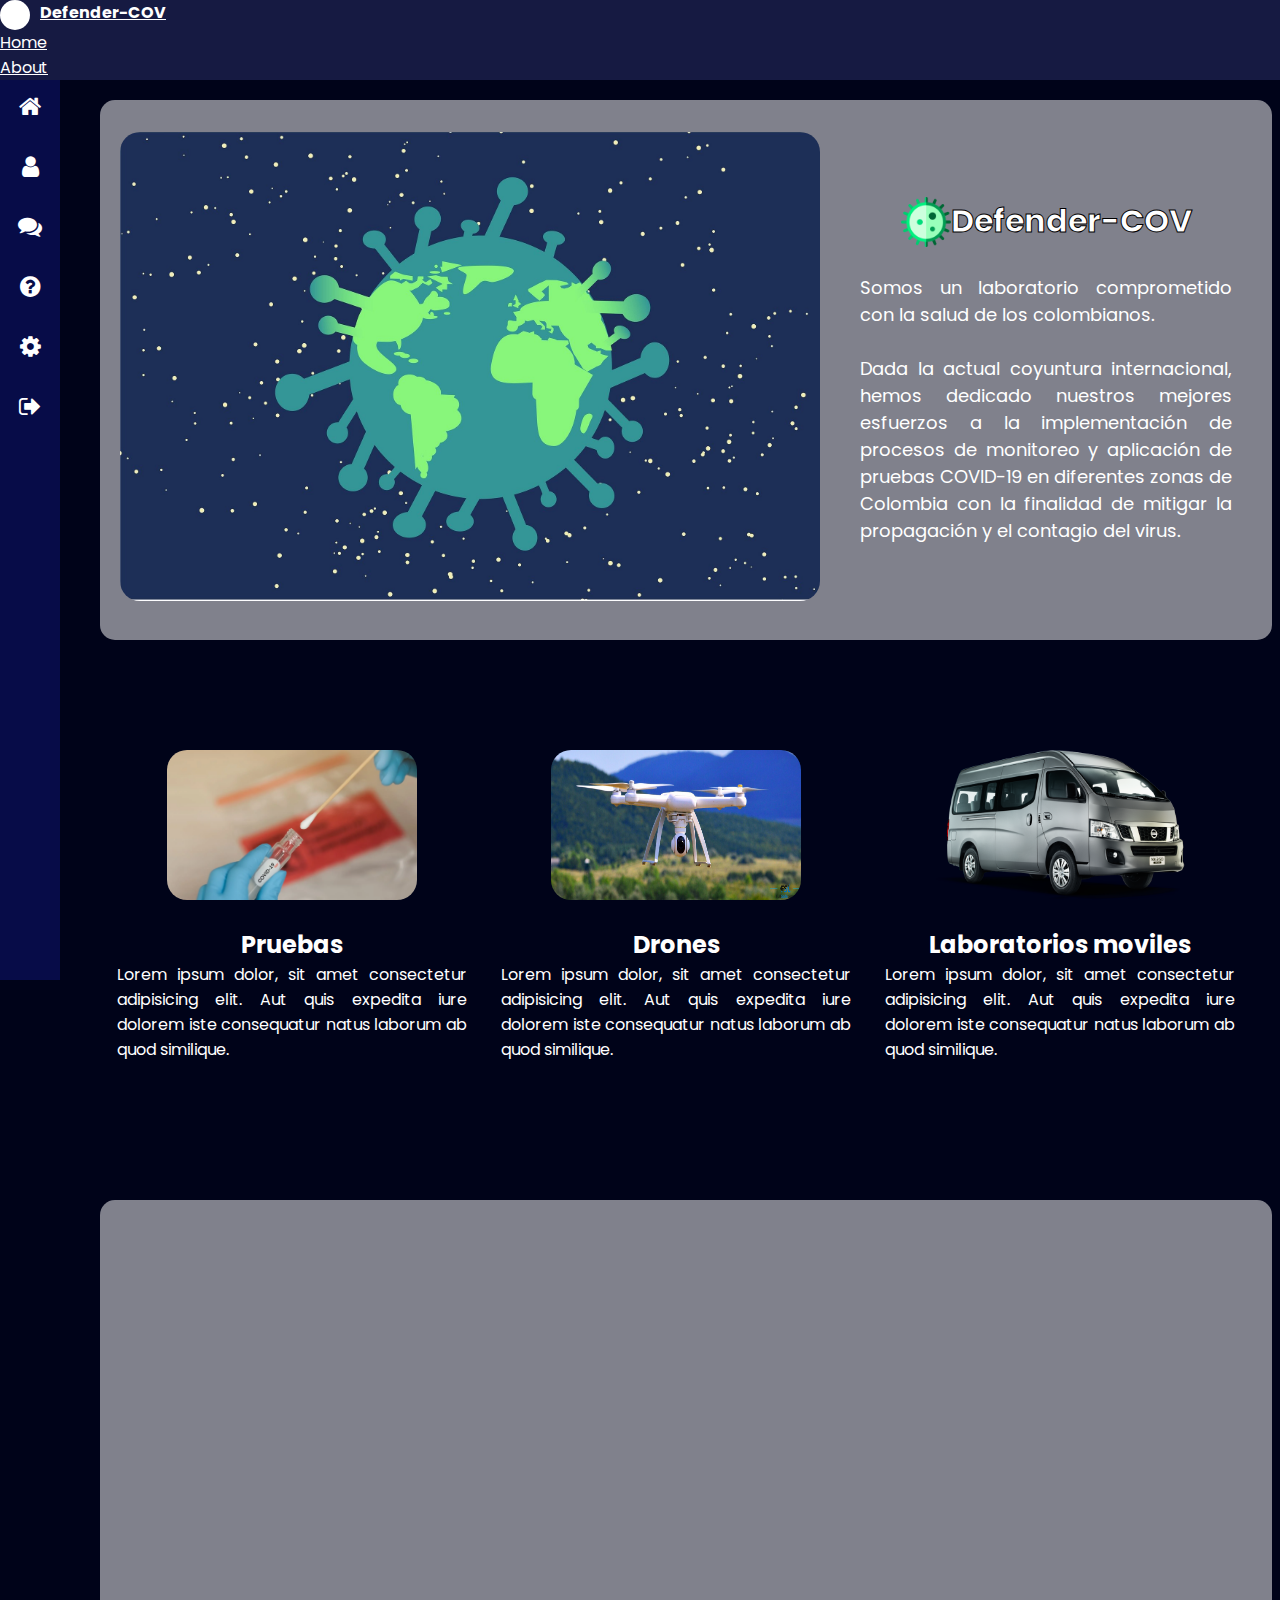
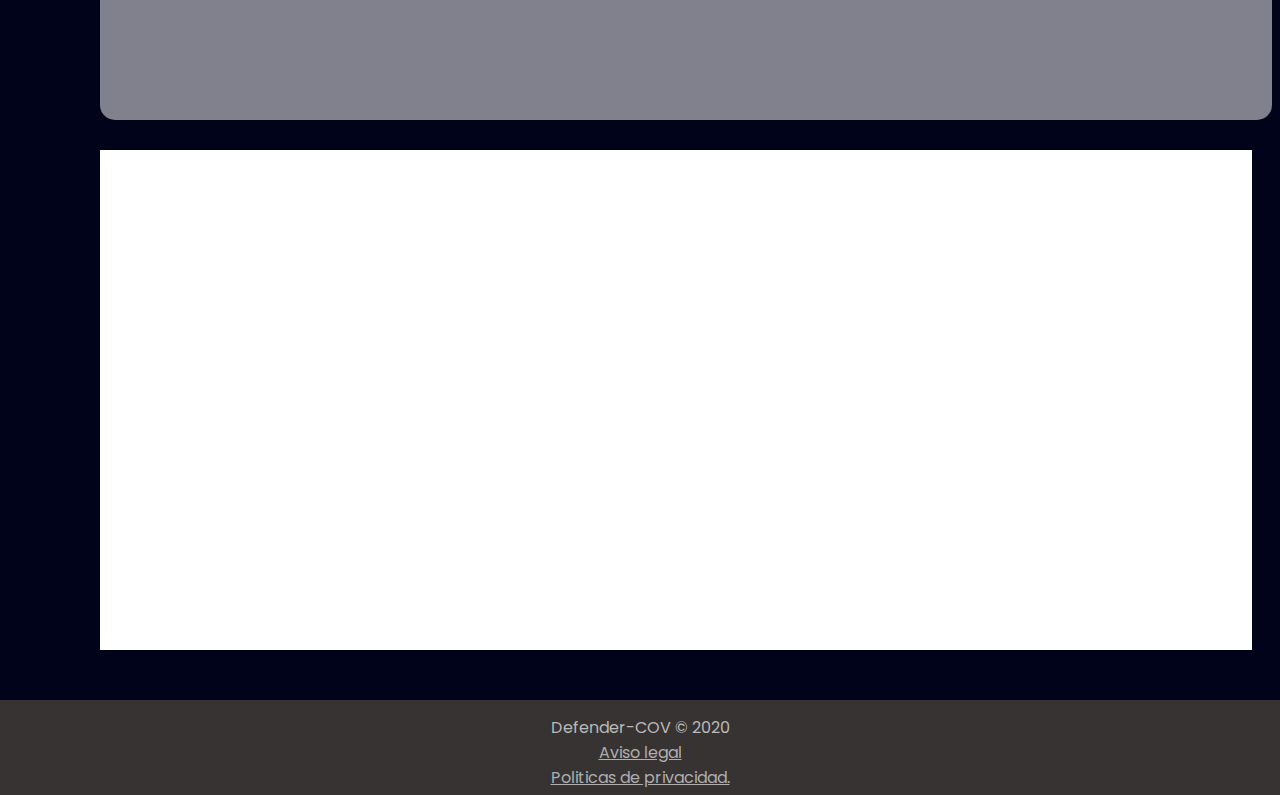
==== index.html @ f449cec7 "Primera versión" ====
<!DOCTYPE html>
<html lang="es">
<head>
    <meta charset="UTF-8">
    <meta name="viewport" content="width=device-width, initial-scale=1.0">
    <link rel="stylesheet" href="https://stackpath.bootstrapcdn.com/font-awesome/4.7.0/css/font-awesome.min.css" integrity="sha384-wvfXpqpZZVQGK6TAh5PVlGOfQNHSoD2xbE+QkPxCAFlNEevoEH3Sl0sibVcOQVnN" crossorigin="anonymous">
    <link rel="stylesheet" href="https://stackpath.bootstrapcdn.com/bootstrap/4.5.1/css/bootstrap.min.css" integrity="sha384-VCmXjywReHh4PwowAiWNagnWcLhlEJLA5buUprzK8rxFgeH0kww/aWY76TfkUoSX" crossorigin="anonymous">
    <link rel="stylesheet" href="https://stackpath.bootstrapcdn.com/font-awesome/4.7.0/css/font-awesome.min.css" integrity="sha384-wvfXpqpZZVQGK6TAh5PVlGOfQNHSoD2xbE+QkPxCAFlNEevoEH3Sl0sibVcOQVnN" crossorigin="anonymous">
    <link href="https://fonts.googleapis.com/css2?family=Poppins:wght@400;600;700&display=swap" rel="stylesheet">
    <link rel="stylesheet" href="./CSS/Estilos.css">
    <link rel="stylesheet" href="CSS/Sidebar 01.css">
    <title>Sidebar</title>
</head>
<body>
    <header>
        <div class="container">
          <nav class="navbar navbar-expand-lg fixed-top" style="background-color: #161a42;">
            <a class="navbar-brand" href="#">
              <div class="logo"></div>
              Defender-COV
            </a>
            <ul class="navbar-nav">
                <li class="nav-item active" >
                    <a class="nav-link" href="#main">Home <span class="sr-only">(current)</span></a>
                </li>
                <li class="nav-item">
                    <a class="nav-link" href="#">About</a>
                </li>
            </ul>
            </div>
          </nav>
        </div>
    </header>
    <section class="principal">
        <div class="img_main">
            <img src="./Imagenes/covid-4948866_1920.jpg" alt="">
        </div>
        <div class="main_info">
            <div class="title">
                <img src="./Imagenes/virus.png" alt="">
                <h1>Defender-COV</h1>
            </div>
            <p><br>Somos un laboratorio comprometido con la salud de los colombianos.<br> <br>Dada la actual coyuntura internacional, hemos dedicado nuestros mejores esfuerzos a la implementación de procesos de monitoreo y aplicación de pruebas COVID-19 en diferentes zonas de Colombia con la finalidad de mitigar la propagación y el contagio del virus. 
            </p>
        </div>
    </section>

    <section class="concepts">
        <div class="cards">
            <div class="card pruebas">
                <div class="imgBox">
                    <img src="./Imagenes/pruebas.png" alt="">
                </div>
                <div class="content_card">
                    <h2>Pruebas</h2>
                    <p>Lorem ipsum dolor, sit amet consectetur adipisicing elit. Aut quis expedita iure dolorem iste consequatur natus laborum ab quod similique.</p>
                </div>
            </div>
            <div class="card drones">
                <div class="imgBox">
                    <img src="./Imagenes/drones.jpg" alt="">
                </div>
                <div class="content_card">
                    <h2>Drones</h2>
                    <p>Lorem ipsum dolor, sit amet consectetur adipisicing elit. Aut quis expedita iure dolorem iste consequatur natus laborum ab quod similique.</p>
                </div>
            </div>
            <div class="card laboratorios">
                <div class="imgBox">
                    <img src="./Imagenes/laboratori.jpeg" alt="">
                </div>
                <div class="content_card">
                    <h2>Laboratorios moviles</h2>
                    <p>Lorem ipsum dolor, sit amet consectetur adipisicing elit. Aut quis expedita iure dolorem iste consequatur natus laborum ab quod similique.</p>
                </div>
            </div>
        </div>
    </section>

    <section class="logistica">

    </section>

    <section class="contacto">

    </section>



    <div class="navigation">
        <ul>
            <li>
                <a href="#">
                    <span class="icon"><i class="fa fa-home" aria-hidden="true"></i></span>
                    <span class="title">Home</span>
                </a>
            </li>
            <li>
                <a href="#">
                    <span class="icon"><i class="fa fa-user" aria-hidden="true"></i></span>
                    <span class="title">Profile</span>
                </a>
            </li>
            <li>
                <a href="#">
                    <span class="icon"><i class="fa fa-comments" aria-hidden="true"></i></span>
                    <span class="title">Messages</span>
                </a>
            </li>
            <li>
                <a href="#">
                    <span class="icon"><i class="fa fa-question-circle" aria-hidden="true"></i></span>
                    <span class="title">Help</span>
                </a>
            </li>
            <li>
                <a href="#">
                    <span class="icon"><i class="fa fa-cog" aria-hidden="true"></i></span>
                    <span class="title">Settings</span>
                </a>
            </li>
            <li>
                <a href="#">
                    <span class="icon"><i class="fa fa-sign-out" aria-hidden="true"></i></span>
                    <span class="title">Sign Out</span>
                </a>
            </li>
        </ul>
    </div>
    
    <footer id="Footer" class="pb-3">
        <div class="container">
          <div class="row foot">
            <div class="col-sm-12 col-lg-2">
              <p>Defender-COV © 2020</p>
            </div>
            <div class="col-lg-5">
  
            </div>
            <div class="col-sm-12 col-lg-2 ">
              <a href="#">Aviso legal</a>
            </div>
            <div class="col-sm-12 col-lg-3">
              <a href="#">Politicas de privacidad.</a>
            </div>
        </div>
      </footer>

    <script type="text/javascript">
        function toggleMenu(){
            let navigation = document.querySelector('.navigation');
            navigation.classList.toggle('active');

            let toggle = document.querySelector('.toogle');
            toggle.classList.toggle('active');
}
    </script>
</body>
</html>
---- CSS/Estilos.css ----
*{
    margin: 0;
    padding: 0;
    font-family: 'Poppins', sans-serif; 
}

body{
    height: 100%;
    min-height: 100vh;
    background: #000319;
}

.navigation{
    position: fixed;
    width: 60px;
    height: 100%;
    background: #070c48;
    transition: 0.5s;
    overflow: hidden;
}

.navigation:hover, .navigation.active{
    width: 300px;
}

.navigation ul{
    position: absolute;
    top: 0;
    left: 0;
    width: 100%;
    color: white;
}

.navigation ul li{
    position: relative;
    width: 100%;
    list-style: none;
}

.navigation ul li:hover{
    background: #1d8cea;
}


.navigation ul li a{
    position: relative;
    display: block;
    width: 100%;
    display: flex;
    text-decoration: none;
    color: white;
}

.navigation ul li a .icon{
    position: relative;
    display: block;
    min-width: 60px;
    height: 60px;
    line-height: 60px;
    text-align: center;
}

.navigation ul li a .icon .fa{
    font-size: 24px;
}

.navigation ul li a .title{
    position: relative;
    display: block;
    padding: 0 2px;
    height: 60px;
    line-height: 60px;
    text-align: start;
    white-space: nowrap;
}

.toggle{
    position: absolute;
    top: 0;
    right: 0;
    width: 60px;
    height: 60px;
    background: #070c48;
    cursor: pointer;
    border-radius: 0px 0px 0px 7px;
}

.toggle:hover{
    background: #1d8cea;
}

.toggle:before{
    content: '\f0c9';
    font-family: fontAwesome;
    position: absolute;
    width: 100%;
    height: 100%;
    line-height: 60px;
    text-align: center;
    font-size: 24px;
    color: white;
}

.toggle.active:before{
    content: '\f00d';    
}


@media(max-width: 767px){
    .navigation{
        left: -60px;
        max-width: 80%;
    }

    .navigation.active{
        left: 0px;
        width: 100%;
    }
}



/* Aquí empieza el header */
header{
    background: #161a42;
}

.navbar-brand{
    color: white; 
    display: flex;
}

.navbar-brand:hover{
    color: white;
    font-weight: bold;
}

.nav-link{
    color: white;
}

.nav-link:hover{
    color: white;
    font-weight: bold;
}

.fa{
    color: white;
    font-size: 25px;    
}

.navbar-collapse {
    justify-content: flex-end;
}

.logo{
    width: 30px;
    height: 30px;
    background: white;
    border-radius: 50px;
    margin-right: 10px;
}

.form-inline{
    width: 320px;
}

.form-inline input{
    height: 25px;
    width: 250px !important;
}

.form-inline button{
    height: 25px;
    padding: 0 12px;
}

.btn-outline-success{
    color: rgb(235, 229, 229);
    border-color: rgb(235, 229, 229);
    border-radius: 15px;
}

.btn-outline-success:hover {
    color: black;
    font-weight: bold;
    background-color: #AEAEAE;
    border-color: black;
}


/* Sección principal */

.principal{
    background: rgba(255, 255, 255, 0.5);
    width: 90%;
    height: 520px;
    position: absolute;
    top: 100px;
    left: 100px;
    display: flex;
    align-items: center;
    padding: 10px;
    border-radius: 15px;
}

.img_main img{
    width: 700px;
    border-radius: 20px;
    margin: 10px;
}

.main_info{
    margin: 0 30px;
}

.main_info h1{
    color: #fff;
    -webkit-text-stroke: 1px black;
    font-weight: bolder;
    text-align: center;
}

.main_info p{
    font-size: 18px;
    text-align: justify;
    color: white;
    
}

.title{
    width: 100%;
    display: flex;
    justify-content: center;

}

.title img{
    width: 50px;
    height: 50px;
}

/* Otra sección */

.concepts{
    width: 90%;
    height: 500px;
    position: absolute;
    top: 660px;
    left: 100px;
    
}

.concepts .cards{
    height: 100%;
    display: flex;
    align-items: center;
    justify-content: space-around;
}

.concepts .cards .card{
    background: none;
    width: 350px;
    height: 350px;
    border-radius: 20px;
    color: #fff;
}

.concepts .cards .card .imgBox img{
    width: 250px;
    height: 150px;
    border-radius: 20px;
    margin-top: 15px;    
    margin-left: 50px;
}

.concepts .cards .card .content_card{
    margin-top: 20px;
}

.concepts .cards .card .content_card h2{
    text-align: center;
}

.concepts .cards .card .content_card p{
    text-align: justify;
}




.logistica{
    width: 90%;
    height: 500px;
    background: #fff;
    position: absolute;
    top: 1200px;
    left: 100px;
    background: rgba(255, 255, 255, 0.5);
    
    padding: 10px;
    border-radius: 15px;


}


.contacto{
    width: 90%;
    height: 500px;
    background: #fff;
    position: absolute;
    top: 1750px;
    left: 100px;
}


/* Aquí empieza el footer */

#Footer{
    height: 80px;
    width: 100%;
    position: absolute;
    top: 2300px;
    background: rgba(55,51,51,1);
    color: #bbbaba;
    text-align: center;
    text-decoration: none;
    padding-top: 15px;
    font-size: 16px;
    
}

#Footer a{
    color: #AEAEAE;
}

#Footer a:hover{
    color: white;
    font-weight: bold;
    text-decoration: none;
}
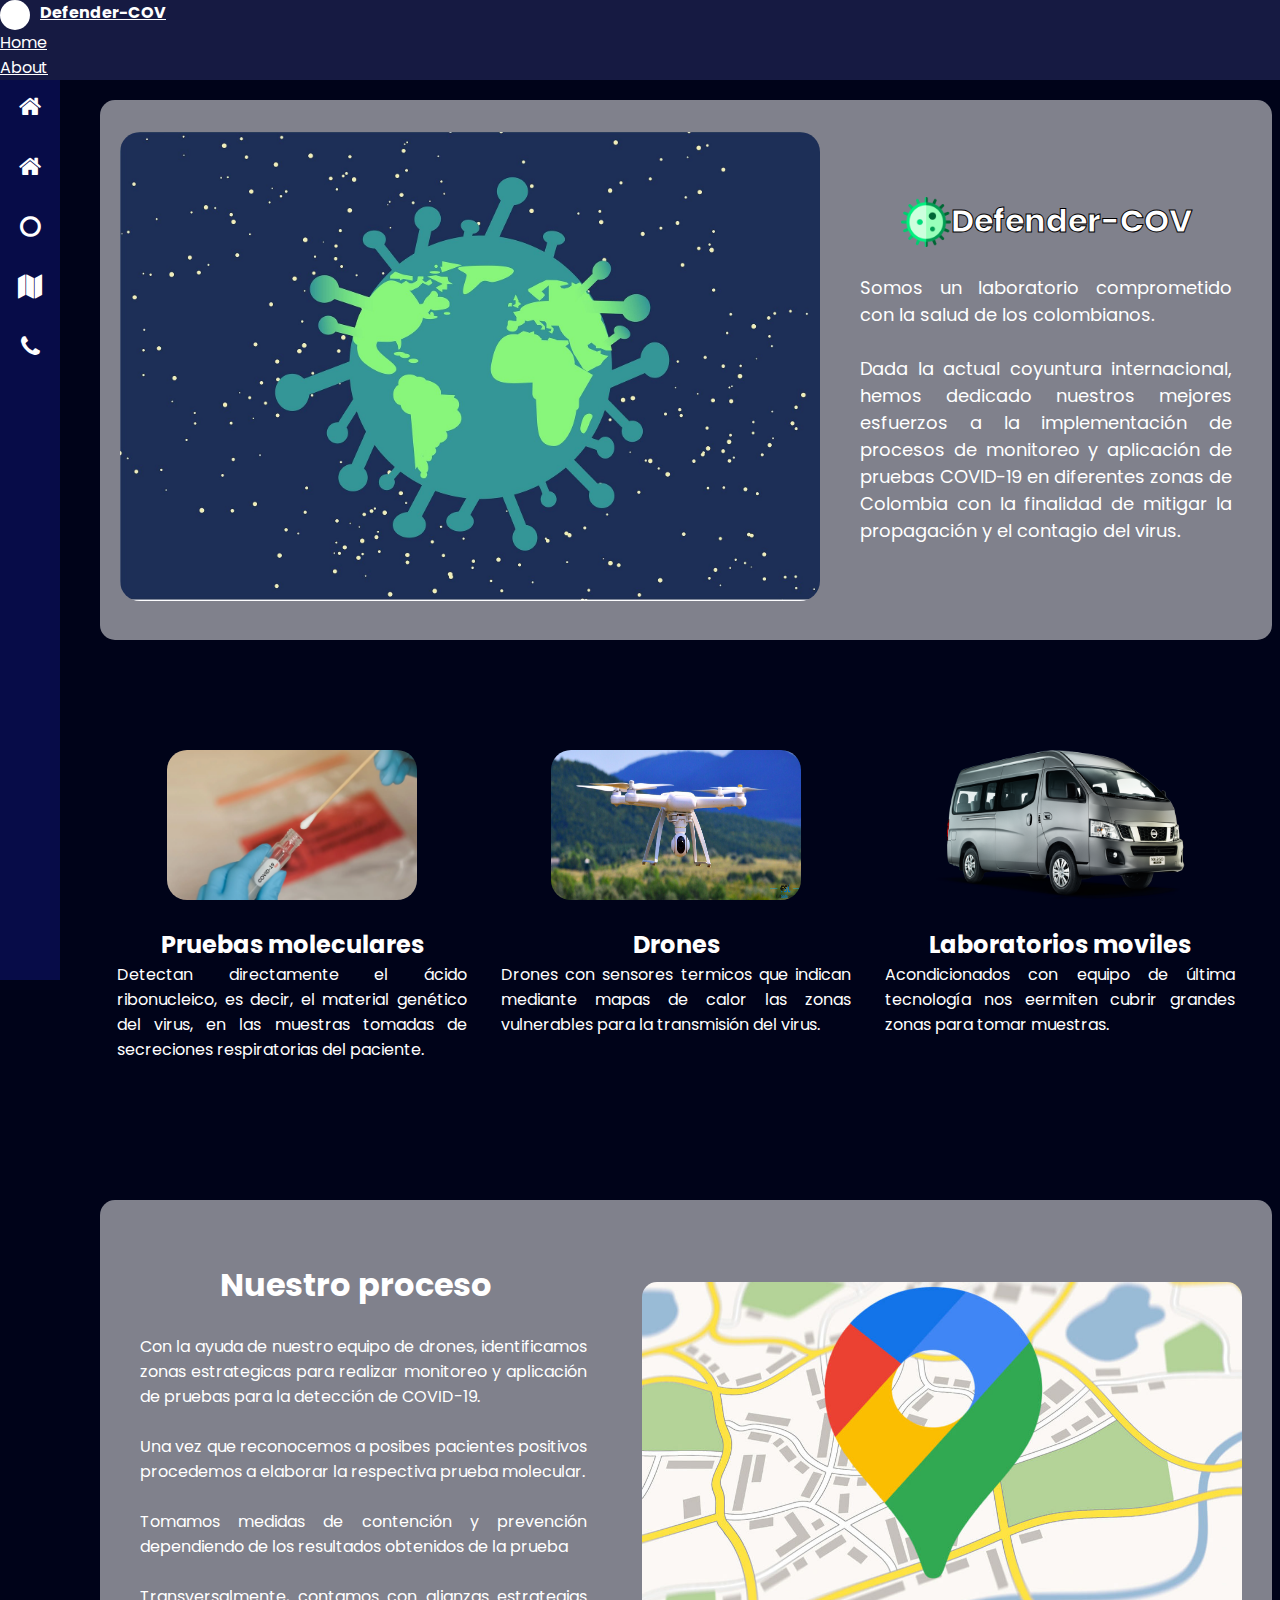
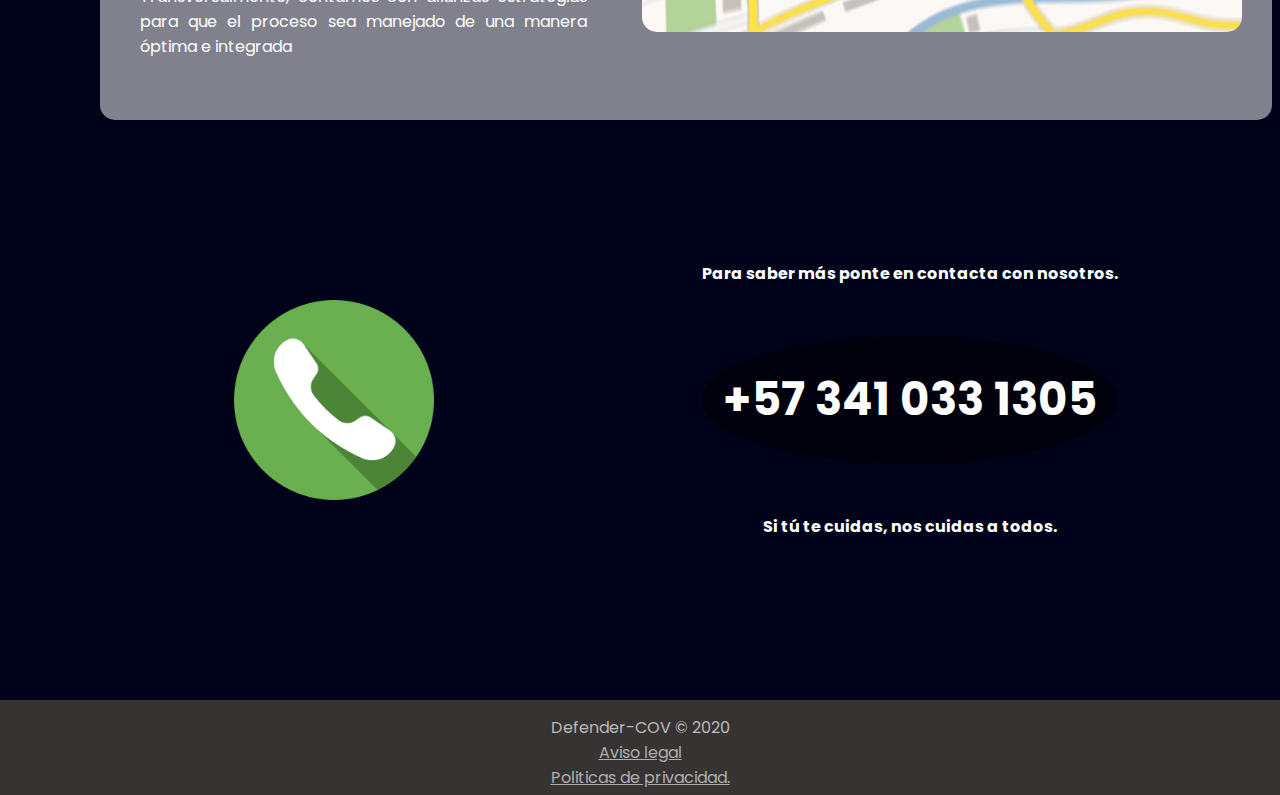
==== commit 2d09669b: "Versión final" ====
--- a/index.html
+++ b/index.html
@@ -9,7 +9,7 @@
     <link href="https://fonts.googleapis.com/css2?family=Poppins:wght@400;600;700&display=swap" rel="stylesheet">
     <link rel="stylesheet" href="./CSS/Estilos.css">
     <link rel="stylesheet" href="CSS/Sidebar 01.css">
-    <title>Sidebar</title>
+    <title>DefenderCov</title>
 </head>
 <body>
     <header>
@@ -21,17 +21,17 @@
             </a>
             <ul class="navbar-nav">
                 <li class="nav-item active" >
-                    <a class="nav-link" href="#main">Home <span class="sr-only">(current)</span></a>
+                    <a class="nav-link" href="#">Home <span class="sr-only">(current)</span></a>
                 </li>
                 <li class="nav-item">
-                    <a class="nav-link" href="#">About</a>
+                    <a class="nav-link" href="#contacto">About</a>
                 </li>
             </ul>
             </div>
           </nav>
         </div>
     </header>
-    <section class="principal">
+    <section class="principal" id="main">
         <div class="img_main">
             <img src="./Imagenes/covid-4948866_1920.jpg" alt="">
         </div>
@@ -45,15 +45,15 @@
         </div>
     </section>
 
-    <section class="concepts">
+    <section class="concepts" id="productos">
         <div class="cards">
             <div class="card pruebas">
                 <div class="imgBox">
                     <img src="./Imagenes/pruebas.png" alt="">
                 </div>
                 <div class="content_card">
-                    <h2>Pruebas</h2>
-                    <p>Lorem ipsum dolor, sit amet consectetur adipisicing elit. Aut quis expedita iure dolorem iste consequatur natus laborum ab quod similique.</p>
+                    <h2>Pruebas moleculares</h2>
+                    <p>Detectan directamente el ácido ribonucleico, es decir, el material genético del virus, en las muestras tomadas de secreciones respiratorias del paciente.</p>
                 </div>
             </div>
             <div class="card drones">
@@ -62,7 +62,7 @@
                 </div>
                 <div class="content_card">
                     <h2>Drones</h2>
-                    <p>Lorem ipsum dolor, sit amet consectetur adipisicing elit. Aut quis expedita iure dolorem iste consequatur natus laborum ab quod similique.</p>
+                    <p>Drones con sensores termicos que indican mediante mapas de calor las zonas vulnerables para la transmisión del virus.</p>
                 </div>
             </div>
             <div class="card laboratorios">
@@ -71,18 +71,36 @@
                 </div>
                 <div class="content_card">
                     <h2>Laboratorios moviles</h2>
-                    <p>Lorem ipsum dolor, sit amet consectetur adipisicing elit. Aut quis expedita iure dolorem iste consequatur natus laborum ab quod similique.</p>
+                    <p>Acondicionados con equipo de última tecnología nos eermiten cubrir grandes zonas para tomar muestras.</p>
                 </div>
             </div>
         </div>
     </section>
 
-    <section class="logistica">
-
+    <section class="logistica" id="logistica">
+        <div class="log_info">
+            <h1>Nuestro proceso</h1>
+            <p>
+                <br>Con la ayuda de nuestro equipo de drones, identificamos zonas estrategicas para realizar monitoreo y aplicación de pruebas para la detección de COVID-19.<br>
+                <br>Una vez que reconocemos a posibes pacientes positivos procedemos a elaborar la respectiva prueba molecular.<br>
+                <br>Tomamos medidas de contención y prevención dependiendo de los resultados obtenidos de la prueba<br>
+                <br>Transversalmente, contamos con alianzas estrategias para que el proceso sea manejado de una manera óptima e integrada<br>
+            </p>
+        </div>
+        <div class="img_log">
+            <img src="./Imagenes/mapa.jpg" alt="">
+        </div>
     </section>
 
-    <section class="contacto">
-
+    <section class="contacto" id="contacto">
+        <div class="contact">
+            <img src="./Imagenes/contact.png" alt="">
+            <div class="contact_dates">
+                <h4>Para saber más ponte en contacta con nosotros.</h4>
+                <p>+57 341 033 1305</p>
+                <h4>Si tú te cuidas, nos cuidas a todos.</h4>
+            </div>
+        </div>
     </section>
 
 
@@ -97,32 +115,26 @@
             </li>
             <li>
                 <a href="#">
-                    <span class="icon"><i class="fa fa-user" aria-hidden="true"></i></span>
-                    <span class="title">Profile</span>
+                    <span class="icon"><i class="fa fa-home" aria-hidden="true"></i></span>
+                    <span class="title">Home</span>
                 </a>
             </li>
             <li>
-                <a href="#">
-                    <span class="icon"><i class="fa fa-comments" aria-hidden="true"></i></span>
-                    <span class="title">Messages</span>
+                <a href="#productos">
+                    <span class="icon"><i class="fa fa-circle-o" aria-hidden="true"></i></span>
+                    <span class="title">Productos</span>
                 </a>
             </li>
             <li>
-                <a href="#">
-                    <span class="icon"><i class="fa fa-question-circle" aria-hidden="true"></i></span>
-                    <span class="title">Help</span>
+                <a href="#logistica">
+                    <span class="icon"><i class="fa fa-map" aria-hidden="true"></i></span>
+                    <span class="title">Logistica</span>
                 </a>
             </li>
             <li>
-                <a href="#">
-                    <span class="icon"><i class="fa fa-cog" aria-hidden="true"></i></span>
-                    <span class="title">Settings</span>
-                </a>
-            </li>
-            <li>
-                <a href="#">
-                    <span class="icon"><i class="fa fa-sign-out" aria-hidden="true"></i></span>
-                    <span class="title">Sign Out</span>
+                <a href="#contacto">
+                    <span class="icon"><i class="fa fa-phone" aria-hidden="true"></i></span>
+                    <span class="title">Contacto</span>
                 </a>
             </li>
         </ul>
--- a/CSS/Estilos.css
+++ b/CSS/Estilos.css
@@ -287,7 +287,7 @@
 }
 
 
-
+/* Otra sección */
 
 .logistica{
     width: 90%;
@@ -297,23 +297,74 @@
     top: 1200px;
     left: 100px;
     background: rgba(255, 255, 255, 0.5);
-    
     padding: 10px;
     border-radius: 15px;
-
-
-}
-
-
+    display: flex;
+    align-items: center;
+}
+
+.logistica .log_info h1{
+    color: #fff;
+    text-align: center;
+    font-weight: bold;
+}
+
+.logistica .log_info p{
+    padding: 0 15px;
+    text-align: justify;
+    color: #fff;
+    margin-left: 15px;
+}
+
+.logistica .img_log{
+    margin-right: 20px;
+}
+
+.logistica .img_log img{
+    width: 600px;
+    border-radius: 15px;
+    margin-left:40px;
+}
+
+
+
+/* Otra seccion */
 .contacto{
     width: 90%;
     height: 500px;
-    background: #fff;
     position: absolute;
     top: 1750px;
     left: 100px;
-}
-
+    
+}
+
+.contacto .contact{
+    width: 100%;
+    height: 100%;
+    display: flex;
+    justify-content: space-around;
+    align-items: center;
+}
+
+.contacto .contact img{
+    width: 200px;
+}
+
+.contacto .contact h4{
+    color: #fff;
+    text-align: center;
+}
+
+.contacto .contact p{
+    background: rgba(0,0 , 0, 0.5);
+    color: #fff;
+    text-align: center;
+    font-size: 45px;
+    font-weight: bolder;
+    border-radius: 100%;
+    margin: 50px 0;
+    padding: 30px 0;
+}
 
 /* Aquí empieza el footer */
 
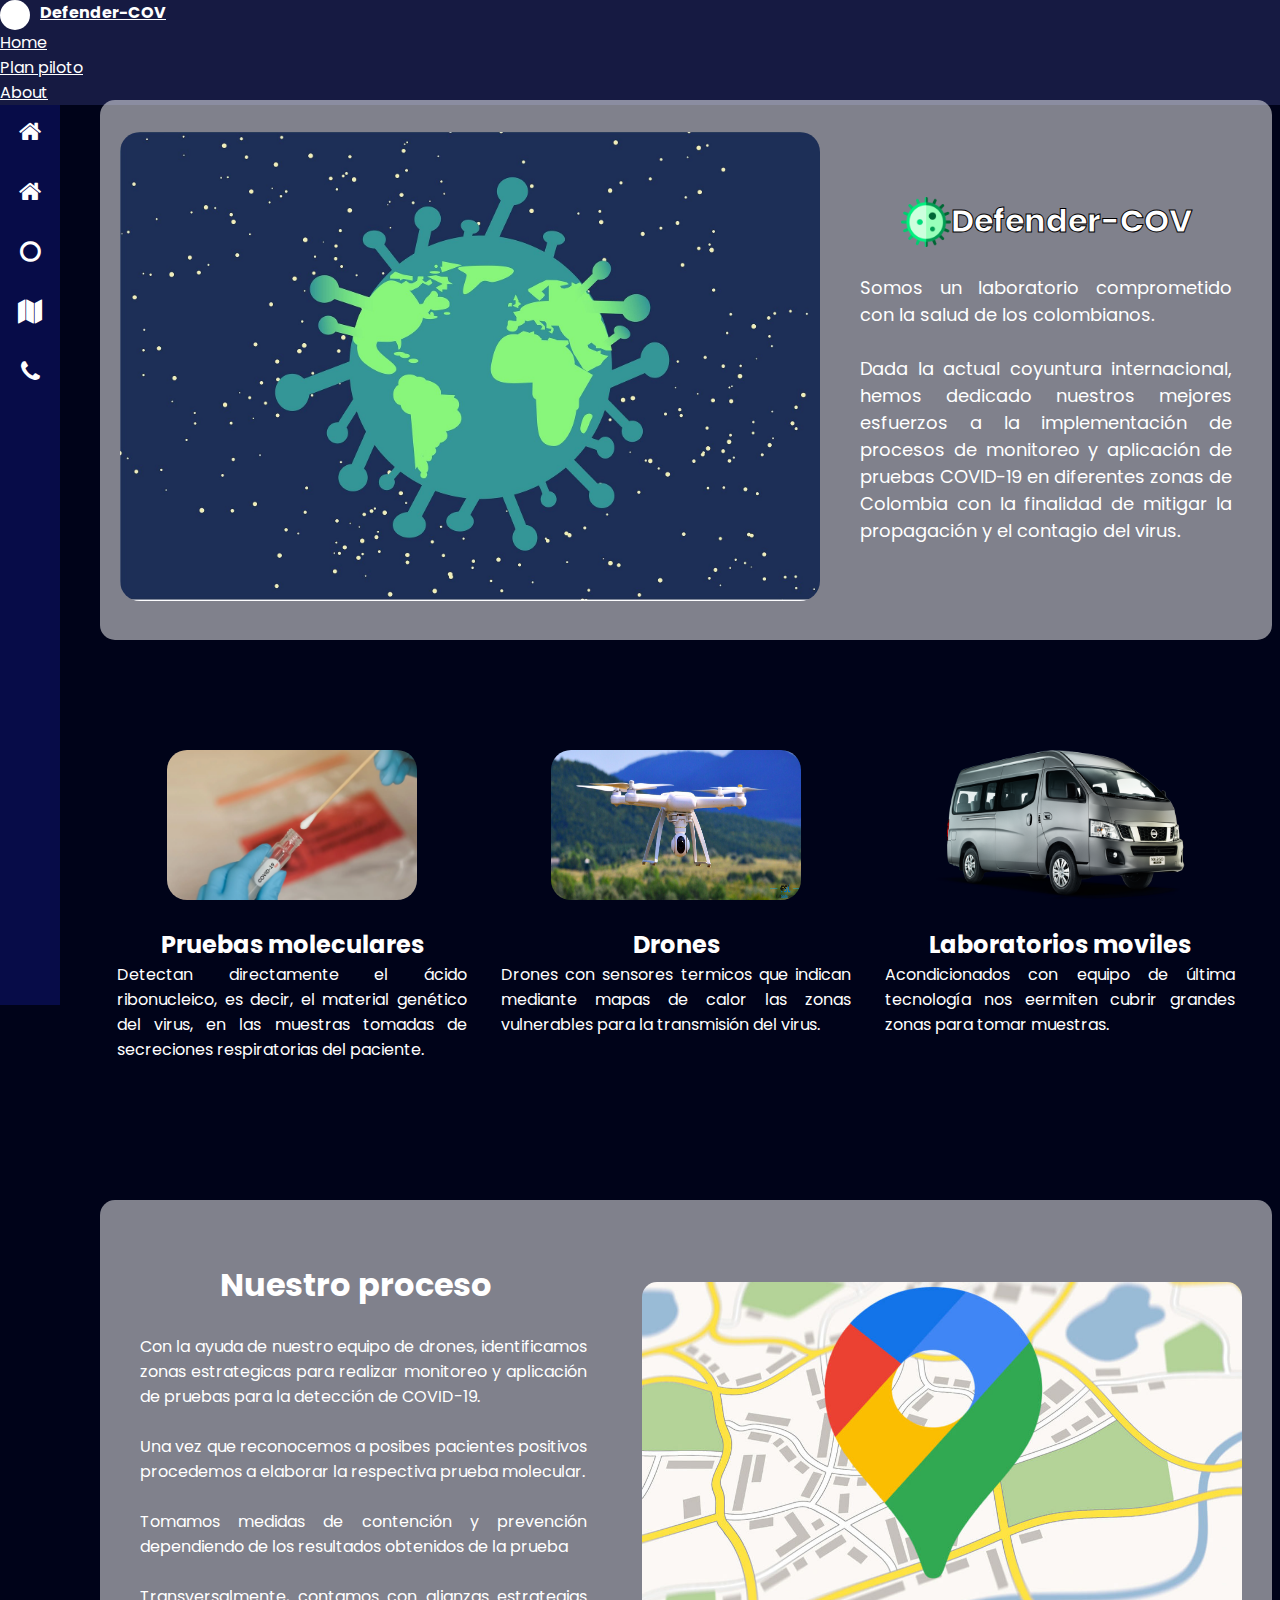
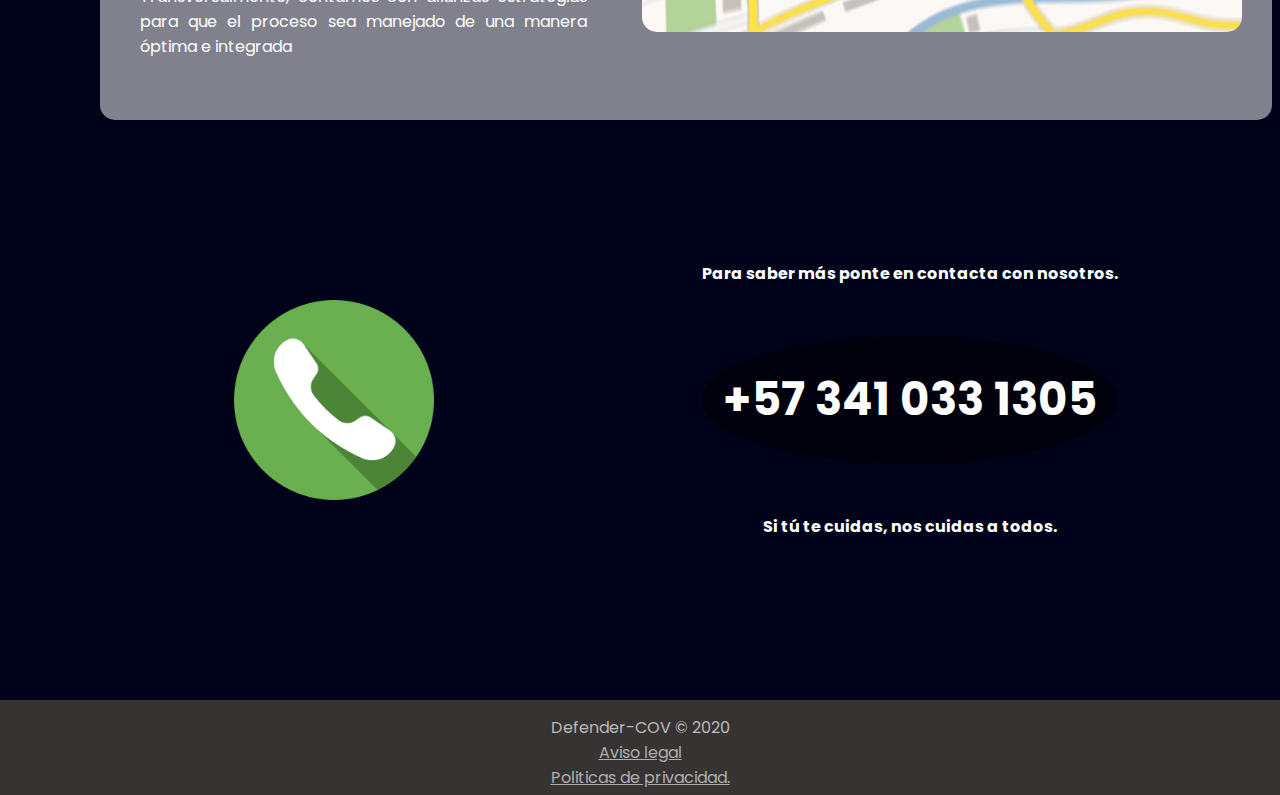
==== commit fb0fa42c: "Add plan piloto" ====
--- a/index.html
+++ b/index.html
@@ -8,6 +8,7 @@
     <link rel="stylesheet" href="https://stackpath.bootstrapcdn.com/font-awesome/4.7.0/css/font-awesome.min.css" integrity="sha384-wvfXpqpZZVQGK6TAh5PVlGOfQNHSoD2xbE+QkPxCAFlNEevoEH3Sl0sibVcOQVnN" crossorigin="anonymous">
     <link href="https://fonts.googleapis.com/css2?family=Poppins:wght@400;600;700&display=swap" rel="stylesheet">
     <link rel="stylesheet" href="./CSS/Estilos.css">
+    <link rel="stylesheet" href="./CSS/Simulacro.css">
     <link rel="stylesheet" href="CSS/Sidebar 01.css">
     <title>DefenderCov</title>
 </head>
@@ -22,6 +23,9 @@
             <ul class="navbar-nav">
                 <li class="nav-item active" >
                     <a class="nav-link" href="#">Home <span class="sr-only">(current)</span></a>
+                </li>
+                <li class="nav-item">
+                    <a class="nav-link" href="./simulacro.html">Plan piloto</a>
                 </li>
                 <li class="nav-item">
                     <a class="nav-link" href="#contacto">About</a>
--- a/CSS/Estilos.css
+++ b/CSS/Estilos.css
@@ -391,5 +391,3 @@
     font-weight: bold;
     text-decoration: none;
 }
-
-
--- a/CSS/Simulacro.css
+++ b/CSS/Simulacro.css
@@ -0,0 +1,124 @@
+*{
+    margin: 0;
+    padding: 0;
+    font-family: 'Poppins', sans-serif; 
+}
+
+body{
+    height: 100%;
+    min-height: 100vh;
+    background: #000319;
+}
+
+
+.sim_content{
+    width: 80%;
+    height: 100%;
+    background:rgba(22, 26, 66, 1);
+    margin: 100px auto;
+    border: 1px solid white;
+    border-radius: 20px;
+}
+
+.content_exp h1{
+    color: white;
+    text-align: center;
+    padding: 20px;
+    background: #000319;
+    border-bottom: 1px solid white;
+    border-radius: 20px 20px 0 0;
+}
+
+.content_exp .description{
+    width: 90%;
+    margin: 30px auto;
+    text-align: justify;
+    color: white;
+    background: rgba(132, 222, 213, 0.5);
+    padding: 20px;
+    border-radius: 10px;
+}
+
+.content_exp .modelo{
+    width: 90%;
+    margin: 30px auto;
+    text-align: justify;
+    display: flex;
+}
+
+.content_exp .modelo p{
+    color: white;
+    margin-left: 20px;
+    margin-right: 20px;
+}
+
+.content_exp h2{
+    color: white;
+    width: 90%;
+    margin: 30px auto;
+    font-size: 25px;
+    font-weight: bold;
+    text-align: center;
+}
+
+.content_exp .part2 img{
+    width: 500px;
+    height: 350px;
+    margin-bottom: 20px;
+    border-radius: 15px;
+}
+
+.imagenes_content{
+    display: flex;
+    flex-direction: column;
+    justify-content: center;
+}
+
+.last_part{
+    width: 90%;
+    margin: 30px auto;
+    text-align: justify;   
+}
+
+.content_exp .last_part p{
+    color: white;
+    margin-left: 20px;
+    margin-right: 20px;
+}
+
+.imagenes_content_last{
+    display: flex;
+    flex-direction: column;
+    align-items: center;
+}
+
+.imagenes_content_last img{
+    width: 500px;
+    height: 350px;
+    margin-bottom: 20px;
+    border-radius: 15px;
+}
+
+#Footerid{
+    height: 80px;
+    width: 100%;
+    position: absolute;
+    top: 6400px;
+    background: rgba(55,51,51,1);
+    color: #bbbaba;
+    text-align: center;
+    text-decoration: none;
+    padding-top: 15px;
+    font-size: 16px;
+    
+}
+
+#Footerid a{
+    color: #AEAEAE;
+}
+
+#Footerid a:hover{
+    color: white;
+    font-weight: bold;
+    text-decoration: none;
+}
